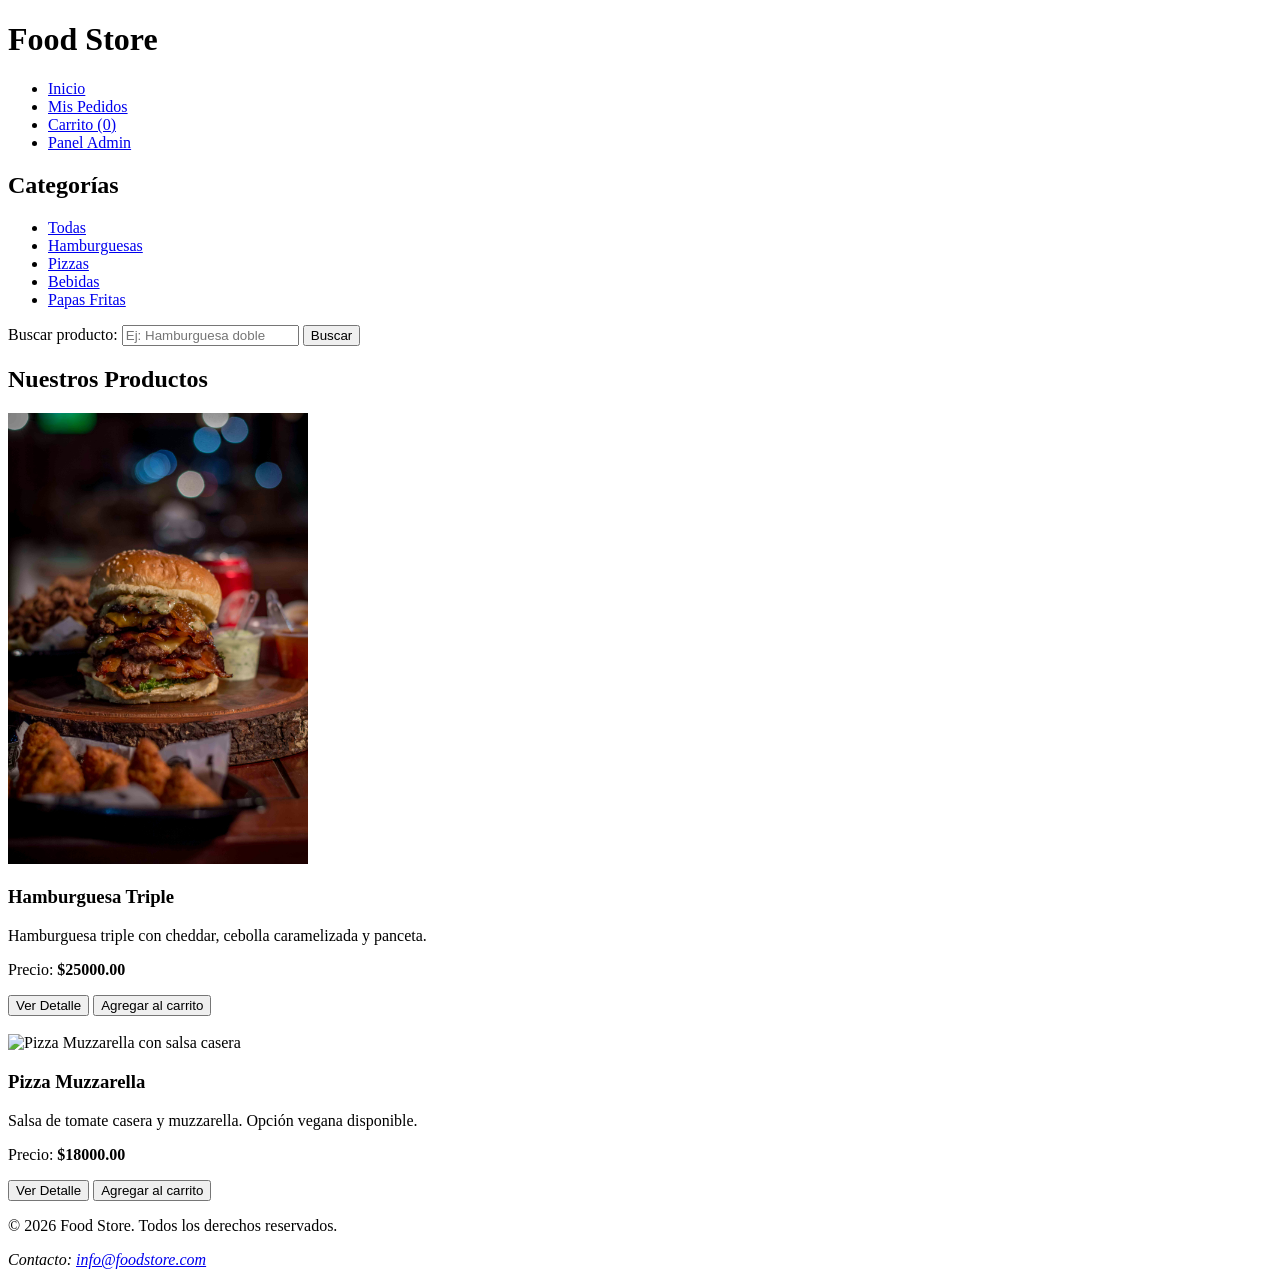
==== frontend/index.html @ 63bb2754 "Unidad 1: Estructura HTML completa de Food Store (index.html y admin.html)" ====
<!DOCTYPE html>
<html lang="es">
<head>
    <meta charset="UTF-8">
    <meta name="viewport" content="width=device-width, initial-scale=1.0">
    <title>Food Store - Catálogo</title>
</head>
<body>
    <!-- ==================== ENCABEZADO Y NAVEGACIÓN ==================== -->
    <header>
        <h1>Food Store</h1>
        <nav>
            <ul>
                <li><a href="index.html">Inicio</a></li>
                <li><a href="#">Mis Pedidos</a></li>
                <li><a href="#">Carrito (0)</a></li>
                <li><a href="admin.html">Panel Admin</a></li>
            </ul>
        </nav>
    </header>

    <!-- ==================== BARRA LATERAL (ASIDE) ==================== -->
    <aside>
        <h2>Categorías</h2>
        <ul>
            <li><a href="#">Todas</a></li>
            <li><a href="#">Hamburguesas</a></li>
            <li><a href="#">Pizzas</a></li>
            <li><a href="#">Bebidas</a></li>
            <li><a href="#">Papas Fritas</a></li>
        </ul>
    </aside>

    <!-- ==================== CONTENIDO PRINCIPAL ==================== -->
    <main>
        <!-- Buscador -->
        <section aria-label="Buscador de productos">
            <form action="#" method="get">
                <label for="buscar">Buscar producto:</label>
                <input type="search" id="buscar" name="buscar" placeholder="Ej: Hamburguesa doble">
                <button type="submit">Buscar</button>
            </form>
        </section>

        <!-- Grilla de productos -->
        <section aria-label="Productos destacados">
            <h2>Nuestros Productos</h2>

            <!-- Producto 1 -->
            <article>
                <img src="assets/img/hamburguesa.jpg" alt="Hamburguesa triple smash con queso cheddar" width="300">
                <h3>Hamburguesa Triple</h3>
                <p>Hamburguesa triple con cheddar, cebolla caramelizada y panceta.</p>
                <p>Precio: <strong>$25000.00</strong></p>
                <button type="button">Ver Detalle</button>
                <button type="button">Agregar al carrito</button>
            </article>
            <br>
            <!-- Producto 2 -->
            <article>
                <img src="assets/img/pizza.jpg" alt="Pizza Muzzarella con salsa casera" width="300">
                <h3>Pizza Muzzarella</h3>
                <p>Salsa de tomate casera y muzzarella. Opción vegana disponible.</p>
                <p>Precio: <strong>$18000.00</strong></p>
                <button type="button">Ver Detalle</button>
                <button type="button">Agregar al carrito</button>
            </article>
        </section>
    </main>

    <!-- ==================== PIE DE PÁGINA ==================== -->
    <footer>
        <p>&copy; 2026 Food Store. Todos los derechos reservados.</p>
        <address>
            Contacto: <a href="mailto:info@foodstore.com">info@foodstore.com</a>
        </address>
    </footer>
</body>
</html>
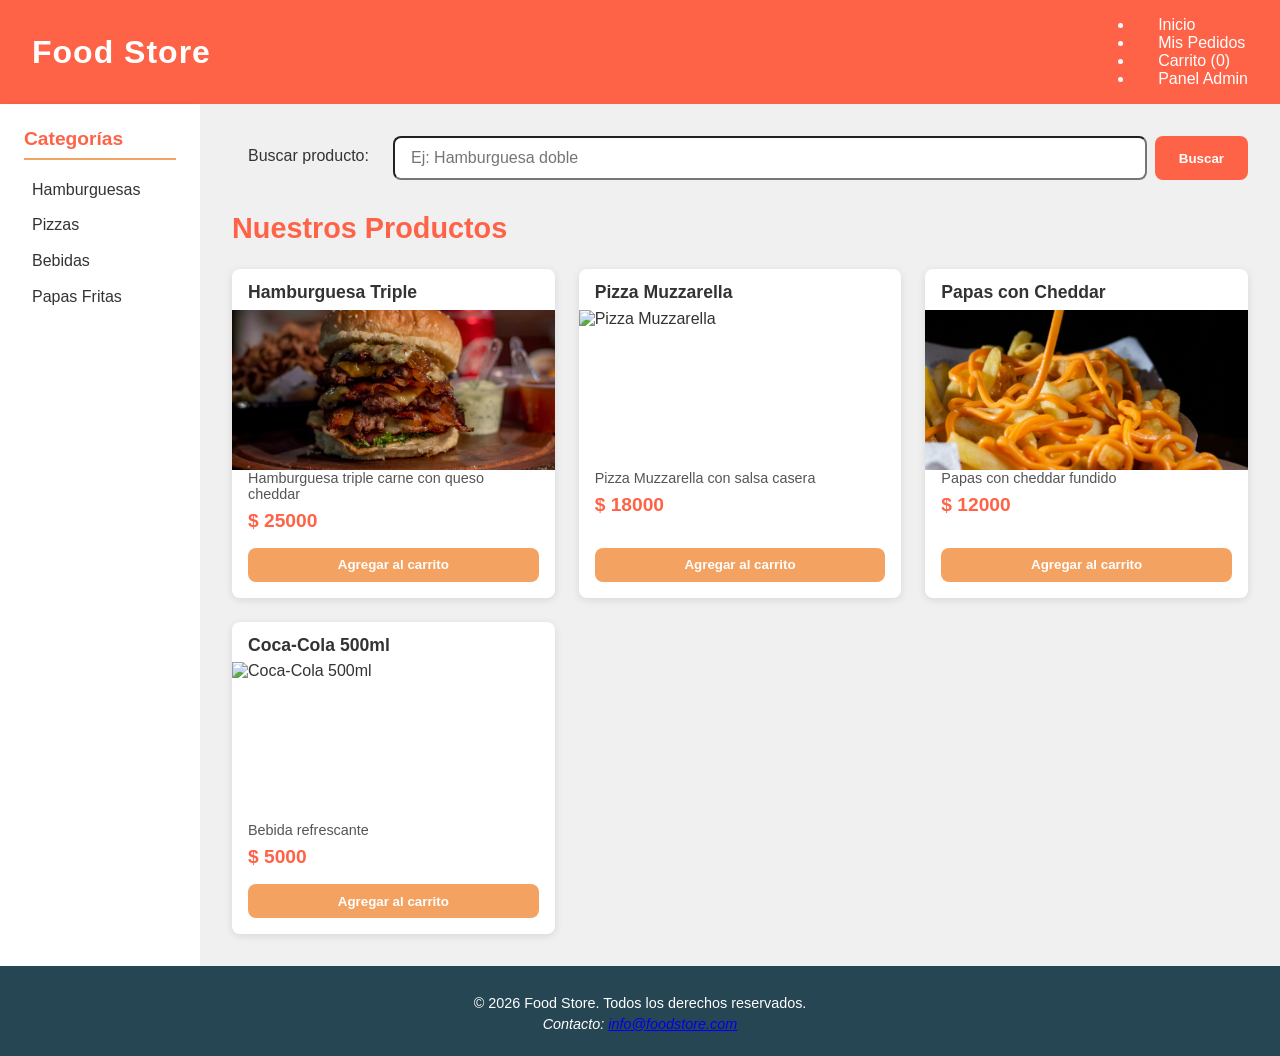
==== commit 099cc520: "Completa TP JavaScript - DOM dinámico y estilos" ====
--- a/frontend/index.html
+++ b/frontend/index.html
@@ -1,10 +1,13 @@
 <!DOCTYPE html>
 <html lang="es">
+
 <head>
     <meta charset="UTF-8">
     <meta name="viewport" content="width=device-width, initial-scale=1.0">
     <title>Food Store - Catálogo</title>
+    <link rel="stylesheet" href="./css/styles.css">
 </head>
+
 <body>
     <!-- ==================== ENCABEZADO Y NAVEGACIÓN ==================== -->
     <header>
@@ -22,50 +25,23 @@
     <!-- ==================== BARRA LATERAL (ASIDE) ==================== -->
     <aside>
         <h2>Categorías</h2>
-        <ul>
-            <li><a href="#">Todas</a></li>
-            <li><a href="#">Hamburguesas</a></li>
-            <li><a href="#">Pizzas</a></li>
-            <li><a href="#">Bebidas</a></li>
-            <li><a href="#">Papas Fritas</a></li>
-        </ul>
+        <ul id="lista-categorias"> </ul>
     </aside>
 
     <!-- ==================== CONTENIDO PRINCIPAL ==================== -->
     <main>
         <!-- Buscador -->
-        <section aria-label="Buscador de productos">
+        <section>
             <form action="#" method="get">
                 <label for="buscar">Buscar producto:</label>
                 <input type="search" id="buscar" name="buscar" placeholder="Ej: Hamburguesa doble">
-                <button type="submit">Buscar</button>
+                <button type="submit" class="btn-buscar">Buscar</button>
             </form>
         </section>
 
         <!-- Grilla de productos -->
-        <section aria-label="Productos destacados">
-            <h2>Nuestros Productos</h2>
-
-            <!-- Producto 1 -->
-            <article>
-                <img src="assets/img/hamburguesa.jpg" alt="Hamburguesa triple smash con queso cheddar" width="300">
-                <h3>Hamburguesa Triple</h3>
-                <p>Hamburguesa triple con cheddar, cebolla caramelizada y panceta.</p>
-                <p>Precio: <strong>$25000.00</strong></p>
-                <button type="button">Ver Detalle</button>
-                <button type="button">Agregar al carrito</button>
-            </article>
-            <br>
-            <!-- Producto 2 -->
-            <article>
-                <img src="assets/img/pizza.jpg" alt="Pizza Muzzarella con salsa casera" width="300">
-                <h3>Pizza Muzzarella</h3>
-                <p>Salsa de tomate casera y muzzarella. Opción vegana disponible.</p>
-                <p>Precio: <strong>$18000.00</strong></p>
-                <button type="button">Ver Detalle</button>
-                <button type="button">Agregar al carrito</button>
-            </article>
-        </section>
+        <h2>Nuestros Productos</h2>
+        <section id="contenedor-productos"></section>
     </main>
 
     <!-- ==================== PIE DE PÁGINA ==================== -->
@@ -75,5 +51,9 @@
             Contacto: <a href="mailto:info@foodstore.com">info@foodstore.com</a>
         </address>
     </footer>
+    <!-- ==================== ARCHIVOS JS ==================== -->
+    <script src="./js/data.js"></script>
+    <script src="./js/main.js"></script>
 </body>
+
 </html>
--- a/frontend/css/styles.css
+++ b/frontend/css/styles.css
@@ -0,0 +1,225 @@
+/* ===================== VARIABLES ===================== */
+:root {
+    --color-primario: #ff6347;
+    --color-secundario: #f4a261;
+    --color-fondo: #f0f0f0;
+    --color-texto: #333;
+    --color-blanco: #ffffff;
+    --color-focus: #ff4500;
+    --sombra: 0 2px 8px rgba(0,0,0,0.1);
+    --radio: 8px;
+    --fuente: 'Segoe UI', Tahoma, Geneva, Verdana, sans-serif;
+}
+
+/* ===================== RESET BÁSICO ===================== */
+* {
+    margin: 0;
+    padding: 0;
+    box-sizing: border-box;
+}
+
+body {
+    font-family: var(--fuente);
+    background-color: var(--color-fondo);
+    color: var(--color-texto);
+    display: grid;
+    grid-template-columns: 200px 1fr;
+    grid-template-rows: auto 1fr auto;
+    min-height: 100vh;
+    gap: 0;
+}
+
+/* ===================== HEADER ===================== */
+header {
+    grid-column: 1 / -1;
+    background-color: var(--color-primario);
+    color: var(--color-blanco);
+    padding: 1rem 2rem;
+    display: flex;
+    justify-content: space-between;
+    align-items: center;
+    box-shadow: var(--sombra);
+}
+
+header h1 {
+    font-size: 2rem;
+    letter-spacing: 1px;
+}
+
+header nav a {
+    color: var(--color-blanco);
+    text-decoration: none;
+    margin-left: 1.5rem;
+    font-weight: 500;
+    transition: opacity 0.2s;
+}
+
+header nav a:hover {
+    opacity: 0.8;
+}
+
+/* ===================== SIDEBAR ===================== */
+aside {
+    background-color: var(--color-blanco);
+    padding: 1.5rem;
+    box-shadow: var(--sombra);
+    grid-row: 2 / 3;
+}
+
+aside h2 {
+    font-size: 1.2rem;
+    margin-bottom: 1rem;
+    color: var(--color-primario);
+    border-bottom: 2px solid var(--color-secundario);
+    padding-bottom: 0.5rem;
+}
+
+#lista-categorias {
+    list-style: none;
+}
+
+#lista-categorias li {
+    margin-bottom: 0.5rem;
+}
+
+#lista-categorias a {
+    text-decoration: none;
+    color: var(--color-texto);
+    display: block;
+    padding: 0.3rem 0.5rem;
+    border-radius: var(--radio);
+    transition: background 0.2s, color 0.2s;
+}
+
+#lista-categorias a:hover {
+    background-color: var(--color-secundario);
+    color: var(--color-blanco);
+}
+
+/* ===================== CONTENIDO PRINCIPAL ===================== */
+main {
+    padding: 2rem;
+    background-color: var(--color-fondo);
+}
+
+main h2 {
+    margin-bottom: 1.5rem;
+    font-size: 1.8rem;
+    color: var(--color-primario);
+}
+
+/* ===================== FORMULARIO DE BÚSQUEDA ===================== */
+main form {
+    display: flex;
+    gap: 0.5rem;
+    margin-bottom: 2rem;
+}
+main form label {
+    padding: 0.7rem 1rem;
+    font-size: 1rem;
+}
+
+main form input {
+    flex: 1;
+    padding: 0.7rem 1rem;
+    outline: none;
+    border-radius: var(--radio);
+    font-size: 1rem;
+    transition: border-color 0.3s;
+}
+
+.btn-buscar {
+    background-color: var(--color-primario);
+    color: var(--color-blanco);
+    border: none;
+    padding: 0.7rem 1.5rem;
+    border-radius: var(--radio);
+    cursor: pointer;
+    font-weight: bold;
+    transition: background 0.3s;
+}
+
+main form input:focus {
+    border-color: var(--color-focus);
+}
+
+.btn-buscar:hover {
+    background-color: #f92702;
+}
+
+/* ===================== GRILLA DE PRODUCTOS ===================== */
+#contenedor-productos {
+    display: grid;
+    grid-template-columns: repeat(auto-fill, minmax(240px, 1fr));
+    gap: 1.5rem;
+}
+
+/* Clase asignada dinámicamente */
+.producto {
+    background-color: var(--color-blanco);
+    border-radius: var(--radio);
+    box-shadow: var(--sombra);
+    overflow: hidden;
+    transition: transform 0.2s;
+    display: flex;
+    flex-direction: column;
+}
+
+.producto:hover {
+    transform: translateY(-4px);
+}
+
+.producto h3 {
+    font-size: 1.1rem;
+    margin: 0.8rem 1rem 0.4rem;
+}
+
+.producto img {
+    width: 100%;
+    height: 160px;
+    object-fit: cover;
+}
+
+.producto p {
+    margin: 0 1rem 0.5rem;
+    font-size: 0.9rem;
+    color: #555;
+}
+
+.producto .precio {
+    font-weight: bold;
+    font-size: 1.2rem;
+    color: var(--color-primario);
+    margin-bottom: 1rem;
+}
+
+.btn-agregar {
+    background-color: var(--color-secundario);
+    color: var(--color-blanco);
+    border: none;
+    padding: 0.6rem;
+    margin: 0 1rem 1rem;
+    border-radius: var(--radio);
+    font-weight: bold;
+    cursor: pointer;
+    transition: background 0.3s;
+    margin-top: auto;
+}
+
+.btn-agregar:hover {
+    background-color: #e76f51;
+}
+
+/* ===================== FOOTER ===================== */
+footer {
+    grid-column: 1 / -1;
+    background-color: #264653;
+    color: var(--color-blanco);
+    text-align: center;
+    padding: 1.5rem;
+    font-size: 0.9rem;
+}
+
+footer p {
+    margin: 0.3rem 0;
+}
